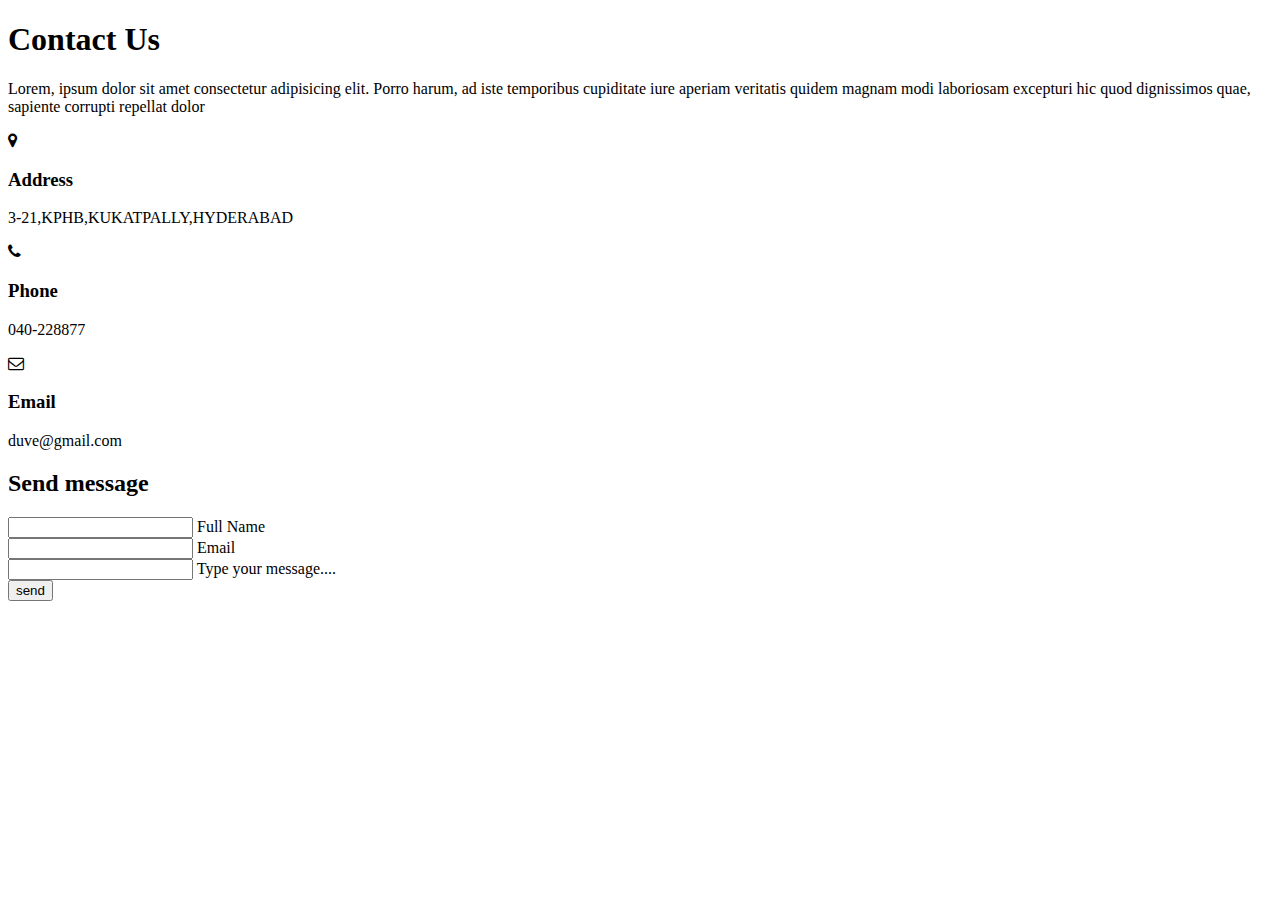
==== ContactUs.html @ e457f6d3 "htmlfile created madhuriajay" ====
<!DOCTYPE html>
<html lang="en">
<head>
    <meta charset="UTF-8">
    <meta http-equiv="X-UA-Compatible" content="IE=edge">
    <meta name="viewport" content="width=device-width, initial-scale=1.0">
    <title>Contact Us</title>
    <link href="https://stackpath.bootstrapcdn.com/font-awesome/4.7.0/css/font-awesome.min.css" rel="stylesheet"
     integrity="sha384-wvfXpqpZZVQGK6TAh5PVlGOfQNHSoD2xbE+QkPxCAFlNEevoEH3Sl0sibVcOQVnN" crossorigin="anonymous">
    <link rel="stylesheet" type="text.css" href="./resourses/CSS/servises.css" >
</head>
<body>
    <section class="Contact">
        <div class="content">
            <h1>Contact Us</h1>
            <p>Lorem, ipsum dolor sit amet consectetur adipisicing elit. Porro harum, 
                ad iste temporibus cupiditate iure aperiam veritatis quidem magnam modi 
                laboriosam excepturi hic quod dignissimos quae, sapiente corrupti repellat dolor</p>
        </div>
        <div class="container">
            <div class="contactinformation">
                <div class="box">
                    <div class="icon"><i class="fa fa-map-marker" aria-hidden="true"></i></div>
                        <h3>Address</h3>
                        <p>3-21,KPHB,KUKATPALLY,HYDERABAD</p>
                    </div>
                </div>
                <div class="box">
                    <div class="icon"><i class="fa fa-phone" aria-hidden="true"></i></div>
                        <h3>Phone</h3>
                        <p>040-228877</p>
                    </div>
                </div>
                <div class="box">
                    <div class="icon"><i class="fa fa-envelope-o" aria-hidden="true"></i></div>
                        <h3>Email</h3>
                        <p>duve@gmail.com</p>
                    </div>
                </div>
                <div class="Contactform">
                    <form>
                        <h2>Send message</h2>
                        <div class="inputbox">
                            <input type="text" name="" required>
                            <span>Full Name</span>
                        </div>
                        <div class="inputbox">
                            <input type="text" name="" required>
                            <span>Email</span>
                        </div>
                        <div class="inputbox">
                            <input type="text" name="" required>
                            <span>Type your message....</span>
                        </div>
                        <div class="inputbox">
                            <input type="submit" name="" value="send">
                        </div>
                    </form>
                </div>
                
            </div>
        </div>
    </section>
</body>
</html>
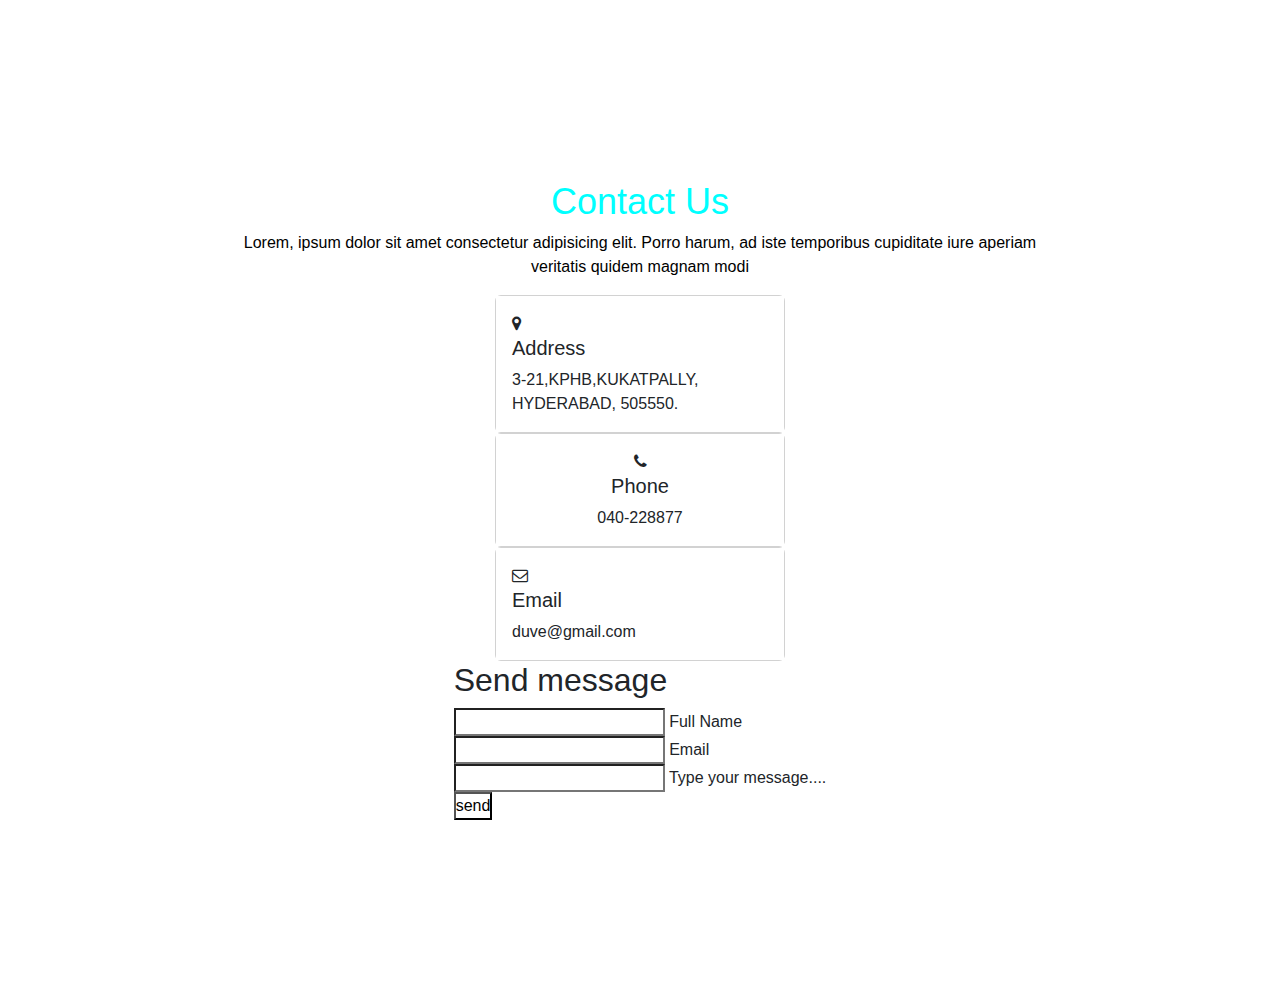
==== commit dc265cbb: "container" ====
--- a/ContactUs.html
+++ b/ContactUs.html
@@ -7,22 +7,51 @@
     <title>Contact Us</title>
     <link href="https://stackpath.bootstrapcdn.com/font-awesome/4.7.0/css/font-awesome.min.css" rel="stylesheet"
      integrity="sha384-wvfXpqpZZVQGK6TAh5PVlGOfQNHSoD2xbE+QkPxCAFlNEevoEH3Sl0sibVcOQVnN" crossorigin="anonymous">
-    <link rel="stylesheet" type="text.css" href="./resourses/CSS/servises.css" >
+     <link href="https://cdn.jsdelivr.net/npm/bootstrap@5.2.1/dist/css/bootstrap.min.css" rel="stylesheet">
+  <script src="https://cdn.jsdelivr.net/npm/bootstrap@5.2.1/dist/js/bootstrap.bundle.min.js"></script>
+    <link rel="stylesheet" href="./resourses/CSS/ContactUs.css" >
 </head>
 <body>
-    <section class="Contact">
+    <section class="contact">
         <div class="content">
-            <h1>Contact Us</h1>
+            <h2>Contact Us</h2>
             <p>Lorem, ipsum dolor sit amet consectetur adipisicing elit. Porro harum, 
                 ad iste temporibus cupiditate iure aperiam veritatis quidem magnam modi 
-                laboriosam excepturi hic quod dignissimos quae, sapiente corrupti repellat dolor</p>
+                </p>
         </div>
-        <div class="container">
-            <div class="contactinformation">
+        <div class="card" style="width: 18rem;">
+            <div class="card-body">
+            <div class="icon"><i class="fa fa-map-marker" aria-hidden="true"></i></div>
+              <h5 class="card-title">Address</h5>
+              <p class="card-text">3-21,KPHB,KUKATPALLY,
+                HYDERABAD,
+                505550.</p>
+              </div>
+          </div>
+          
+          <div class="card text-center" style="width: 18rem;">
+            <div class="card-body">
+                <div class="icon"><i class="fa fa-phone" aria-hidden="true"></i></div>
+              <h5 class="card-title">Phone</h5>
+              <p class="card-text">040-228877</p>
+            </div>
+          </div>
+          
+          <div class="card text-right" style="width: 18rem;">
+            <div class="card-body">
+                <div class="icon"><i class="fa fa-envelope-o" aria-hidden="true"></i></div>
+              <h5 class="card-title">Email</h5>
+              <p class="card-text">duve@gmail.com</p>
+              </div>
+          </div>
+        <!-- <div class="container">
+            <div class="contactinfo">
                 <div class="box">
                     <div class="icon"><i class="fa fa-map-marker" aria-hidden="true"></i></div>
                         <h3>Address</h3>
-                        <p>3-21,KPHB,KUKATPALLY,HYDERABAD</p>
+                        <p>3-21,KPHB,KUKATPALLY,
+                            HYDERABAD,
+                            505550.</p>
                     </div>
                 </div>
                 <div class="box">
@@ -37,6 +66,8 @@
                         <p>duve@gmail.com</p>
                     </div>
                 </div>
+            </div>
+        </div> -->
                 <div class="Contactform">
                     <form>
                         <h2>Send message</h2>
@@ -54,12 +85,13 @@
                         </div>
                         <div class="inputbox">
                             <input type="submit" name="" value="send">
+                            
                         </div>
                     </form>
                 </div>
                 
-            </div>
-        </div>
+            
+        
     </section>
 </body>
 </html>--- a/resourses/CSS/ContactUs.css
+++ b/resourses/CSS/ContactUs.css
@@ -0,0 +1,42 @@
+*{
+    margin: 0;
+    padding: 0;
+    box-sizing: content-box;
+    font-family: sans-serif;
+    background-color: white;
+}
+ .contact{
+    position: relative;
+    min-height: 100vh;
+    padding: 50px 100px;
+    display: flex;
+    justify-content: center;
+    align-items: center;
+    flex-direction: column; 
+ }
+ .contact .content{
+     max-width: 800px;
+     text-align: center;
+ }
+ .contact .content h2{
+    font-size: 36px;
+    font-weight: 500;
+    color: cyan;
+ }
+ .contact .content p{
+    font-size: 300;
+    color: black;
+ }
+ .container{
+    width: 100%;
+    display: flex;
+    justify-content: center;
+    align-items: left;
+    margin-top: 30px;
+ }
+ .container .content .card .cardbody{
+    width: 50%;
+    display: flex;
+    flex-direction: column;
+ }
+
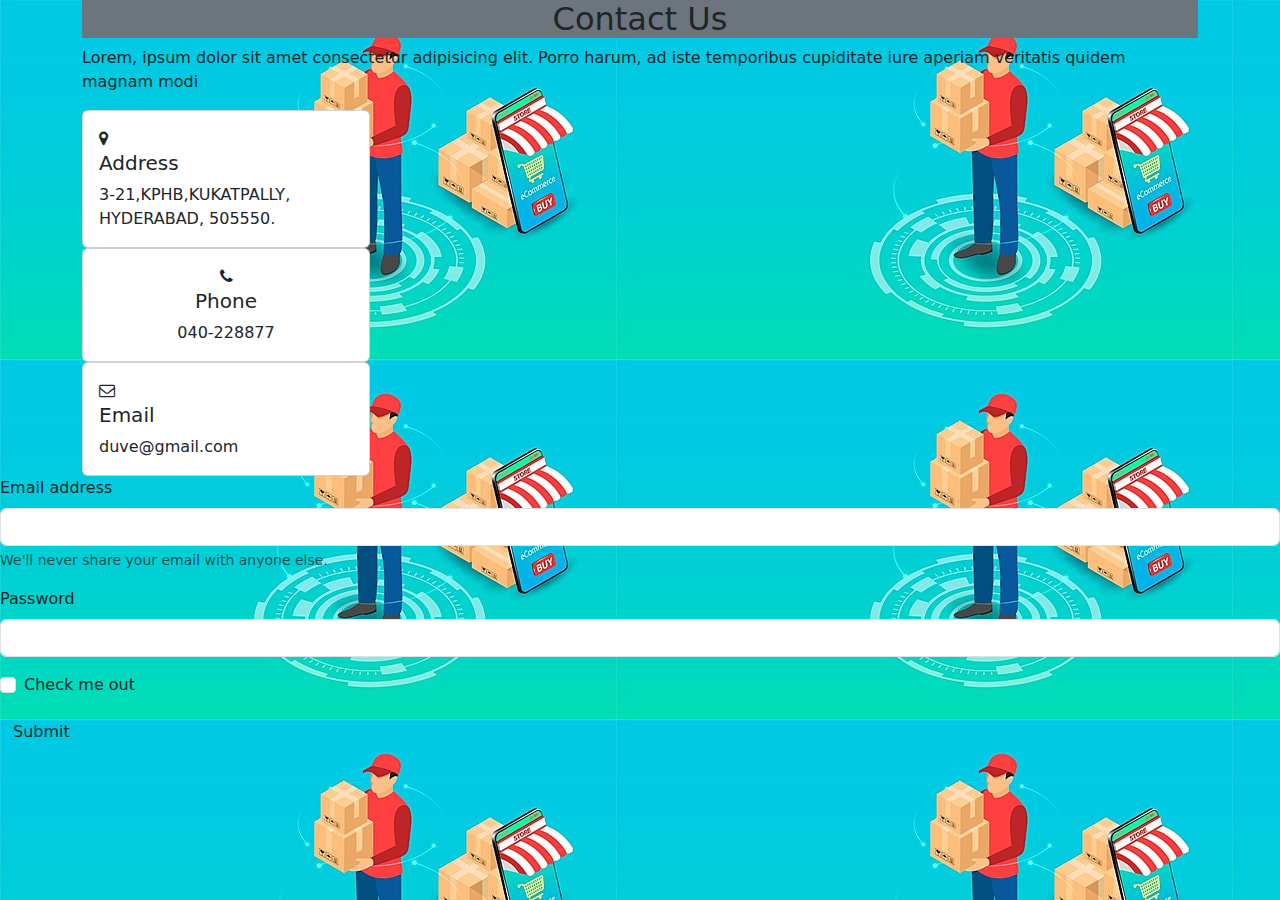
==== commit 9f185f9e: "completed" ====
--- a/ContactUs.html
+++ b/ContactUs.html
@@ -9,17 +9,84 @@
      integrity="sha384-wvfXpqpZZVQGK6TAh5PVlGOfQNHSoD2xbE+QkPxCAFlNEevoEH3Sl0sibVcOQVnN" crossorigin="anonymous">
      <link href="https://cdn.jsdelivr.net/npm/bootstrap@5.2.1/dist/css/bootstrap.min.css" rel="stylesheet">
   <script src="https://cdn.jsdelivr.net/npm/bootstrap@5.2.1/dist/js/bootstrap.bundle.min.js"></script>
-    <link rel="stylesheet" href="./resourses/CSS/ContactUs.css" >
+    <!-- <link rel="stylesheet" href="./resourses/CSS/ContactUs.css" > -->
 </head>
-<body>
-    <section class="contact">
+<body style="background-image: url(./resourses/pngtree-delivery-express-by-parcel-delivery-person-with-ecommerce-system-on-smartphone-image_1378425.jpg)">
+  <div class="container">
+    <div class="row">
+        <div class="col">
+            <h2 class="text-center bg-secondary" >Contact Us</h2>
+            <p>Lorem, ipsum dolor sit amet consectetur adipisicing elit. Porro harum, 
+                ad iste temporibus cupiditate iure aperiam veritatis quidem magnam modi 
+                </p>
+        </div>
+    </div>
+  </div>
+
+<section>
+    <div class="container">
+        <div class="row">
+            <div class="col">
+                <div class="card" style="width: 18rem;">
+                    <div class="card-body">
+                    <div class="icon"><i class="fa fa-map-marker" aria-hidden="true"></i></div>
+                      <h5 class="card-title">Address</h5>
+                      <p class="card-text">3-21,KPHB,KUKATPALLY,
+                        HYDERABAD,
+                        505550.</p>
+                      </div>
+                  </div>
+                  
+                  <div class="card text-center" style="width: 18rem;">
+                    <div class="card-body">
+                        <div class="icon"><i class="fa fa-phone" aria-hidden="true"></i></div>
+                      <h5 class="card-title">Phone</h5>
+                      <p class="card-text">040-228877</p>
+                    </div>
+                  </div>
+                  
+                  <div class="card text-right" style="width: 18rem;">
+                    <div class="card-body">
+                        <div class="icon"><i class="fa fa-envelope-o" aria-hidden="true"></i></div>
+                      <h5 class="card-title">Email</h5>
+                      <p class="card-text">duve@gmail.com</p>
+                      </div>
+                  </div>    
+            </div>
+        </div>
+      </div>
+
+      <div class="Contactform">
+        <form>
+            <div class="mb-3">
+              <label for="exampleInputEmail1" class="form-label">Email address</label>
+              <input type="email" class="form-control" id="exampleInputEmail1" aria-describedby="emailHelp">
+              <div id="emailHelp" class="form-text">We'll never share your email with anyone else.</div>
+            </div>
+            <div class="mb-3">
+              <label for="exampleInputPassword1" class="form-label">Password</label>
+              <input type="password" class="form-control" id="exampleInputPassword1">
+            </div>
+            <div class="mb-3 form-check">
+              <input type="checkbox" class="form-check-input" id="exampleCheck1">
+              <label class="form-check-label" for="exampleCheck1">Check me out</label>
+            </div>
+            <a href="#" class="btn btn--outline-success">Submit</a>
+          </form>
+      </div>
+
+</section>
+
+
+
+    <!-- <section class="contact">
         <div class="content">
             <h2>Contact Us</h2>
             <p>Lorem, ipsum dolor sit amet consectetur adipisicing elit. Porro harum, 
                 ad iste temporibus cupiditate iure aperiam veritatis quidem magnam modi 
                 </p>
-        </div>
-        <div class="card" style="width: 18rem;">
+        </div> -->
+        <!-- <div class="card" style="width: 18rem;">
             <div class="card-body">
             <div class="icon"><i class="fa fa-map-marker" aria-hidden="true"></i></div>
               <h5 class="card-title">Address</h5>
@@ -43,8 +110,8 @@
               <h5 class="card-title">Email</h5>
               <p class="card-text">duve@gmail.com</p>
               </div>
-          </div>
-        <!-- <div class="container">
+          </div>  -->
+         <!-- <div class="container">
             <div class="contactinfo">
                 <div class="box">
                     <div class="icon"><i class="fa fa-map-marker" aria-hidden="true"></i></div>
@@ -67,28 +134,28 @@
                     </div>
                 </div>
             </div>
-        </div> -->
-                <div class="Contactform">
+        </div>  -->
+                <!-- <div class="Contactform">
                     <form>
                         <h2>Send message</h2>
                         <div class="inputbox">
+                            <span>Full Name</span>
                             <input type="text" name="" required>
-                            <span>Full Name</span>
                         </div>
                         <div class="inputbox">
+                            <span>Email</span>
                             <input type="text" name="" required>
-                            <span>Email</span>
                         </div>
                         <div class="inputbox">
+                            <span>Type your message....</span>
                             <input type="text" name="" required>
-                            <span>Type your message....</span>
+                        
                         </div>
                         <div class="inputbox">
-                            <input type="submit" name="" value="send">
-                            
+                            <input type="" name="" value="send">
                         </div>
                     </form>
-                </div>
+                </div> -->
                 
             
         
--- a/resourses/CSS/ContactUs.css
+++ b/resourses/CSS/ContactUs.css
@@ -34,9 +34,32 @@
     align-items: left;
     margin-top: 30px;
  }
- .container .content .card .cardbody{
+ .container .content .card .cardbody {
     width: 50%;
     display: flex;
     flex-direction: column;
  }
+ .Contactform {
+    width: 40%;
+    padding: 20px;
+    background: cyan;
+ }
+ .Contactform h2 {
+    font-size: 30px;
+    font-weight: 500;
+ }
+ .Contactform .inputbox{
+    position: relative;
+    width: 100%;
+    margin-top: 10px;
+ }
+ .Contactform .inputbox input{
+    width: 100%;
+    padding: 5px 0;
+    font-size: 16px;
+    margin: 10px 0;
+    border: none;
+    border-bottom: 2px solid #333;
+    outline: nb;
+ }
 
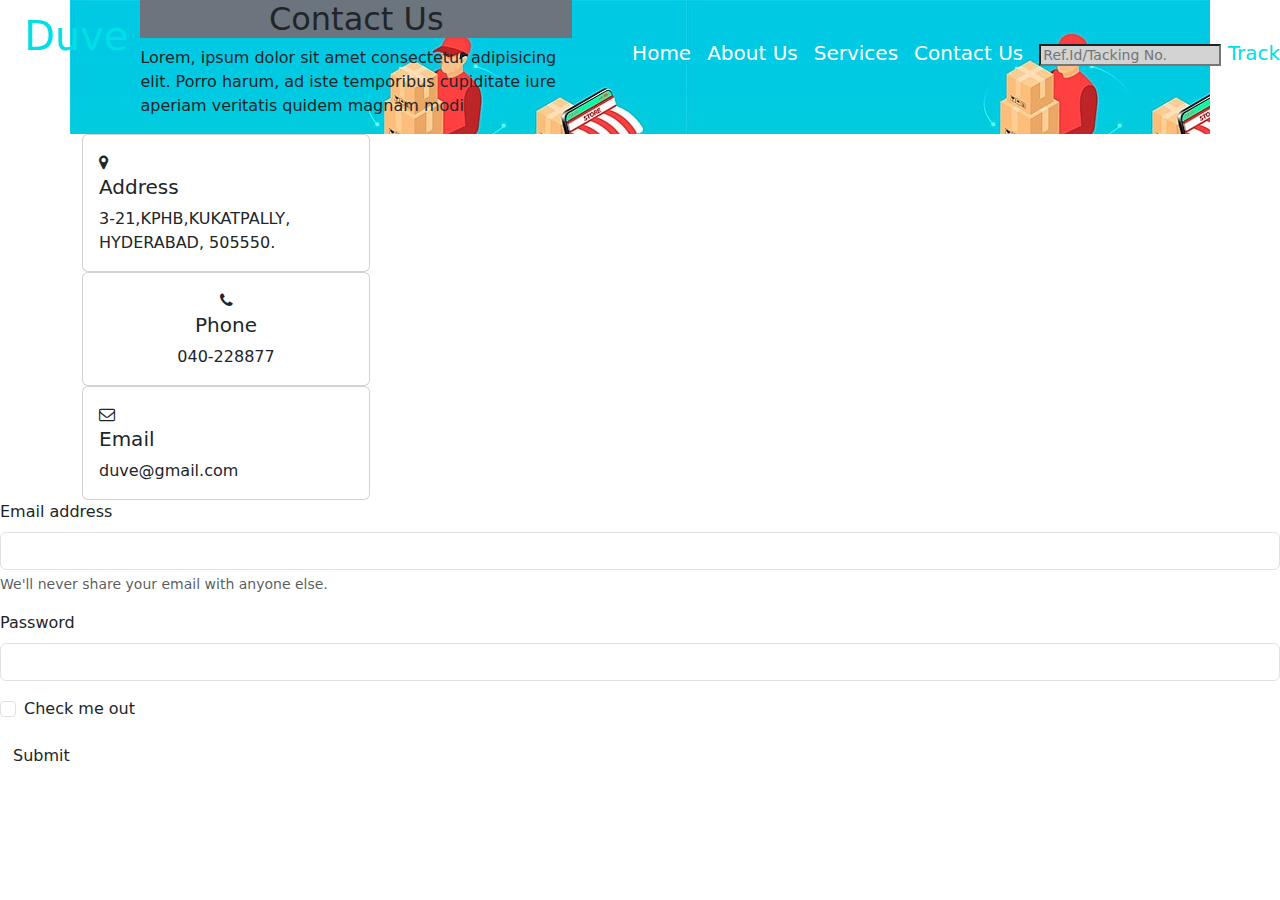
==== commit f500c15f: "navbar added to contactus page" ====
--- a/ContactUs.html
+++ b/ContactUs.html
@@ -10,9 +10,40 @@
      <link href="https://cdn.jsdelivr.net/npm/bootstrap@5.2.1/dist/css/bootstrap.min.css" rel="stylesheet">
   <script src="https://cdn.jsdelivr.net/npm/bootstrap@5.2.1/dist/js/bootstrap.bundle.min.js"></script>
     <!-- <link rel="stylesheet" href="./resourses/CSS/ContactUs.css" > -->
+    <link rel="stylesheet" href="./resourses/CSS/Contactus-navbar.css">
 </head>
-<body style="background-image: url(./resourses/pngtree-delivery-express-by-parcel-delivery-person-with-ecommerce-system-on-smartphone-image_1378425.jpg)">
-  <div class="container">
+<body>
+  <header>
+    <div class="logo">
+        <h1>Duve</h1>
+    </div>
+    <nav class="navbar">
+        <ul class="nav-menu">
+            <li>
+                <a href="./index.html">Home</a>
+            </li>
+            <li>
+                <a href="./aboutus.html">About Us</a>
+            </li>
+            <li>
+                <a href="./services.html">Services</a>
+            </li>
+            <li>
+                <a href="./ContactUs.html">Contact Us</a>
+            </li>
+            <li>
+                <a href="#" class="active">
+                    <input style="height:1.6em;background-color: lightgray; font-size: 14px;" id="track"
+                        class="track" name="track" type="text" placeholder="Ref.Id/Tacking No.">
+                    <label for="track">Track</label>
+                </a>
+            </li>
+        </ul>
+    </nav>
+</header>
+
+
+  <div class="container" style="background-image: url(./resourses/pngtree-delivery-express-by-parcel-delivery-person-with-ecommerce-system-on-smartphone-image_1378425.jpg)">
     <div class="row">
         <div class="col">
             <h2 class="text-center bg-secondary" >Contact Us</h2>
--- a/resourses/CSS/Contactus-navbar.css
+++ b/resourses/CSS/Contactus-navbar.css
@@ -0,0 +1,41 @@
+.top{
+    height: 100px;
+    position: sticky;
+    padding-right:12px;
+    top:0px;
+    background-color: rgb(22, 22, 22);
+    z-index: 1;
+}
+.logo{
+    padding-left: 24px;
+    padding-top: 12px;
+    display: inline;
+    font-size: 32px;
+    color:rgb(1, 222, 230);
+    vertical-align: middle;
+    float: left;
+}
+nav{
+    float: right;
+    padding-right: 24px;
+}
+nav ul{
+    display: flex;
+    vertical-align: middle;
+    font-size: 20px;
+    padding-top: 30px;
+     text-decoration: none;
+    list-style-type: none;
+}
+nav a{ 
+    text-decoration: none;
+    color: white;
+    margin-left: 16px;
+    transition-duration: 200ms;
+}
+nav a:hover{
+    color:rgb(1, 222, 230)
+}
+nav a.active{
+    color: rgb(1,222,230);
+}
